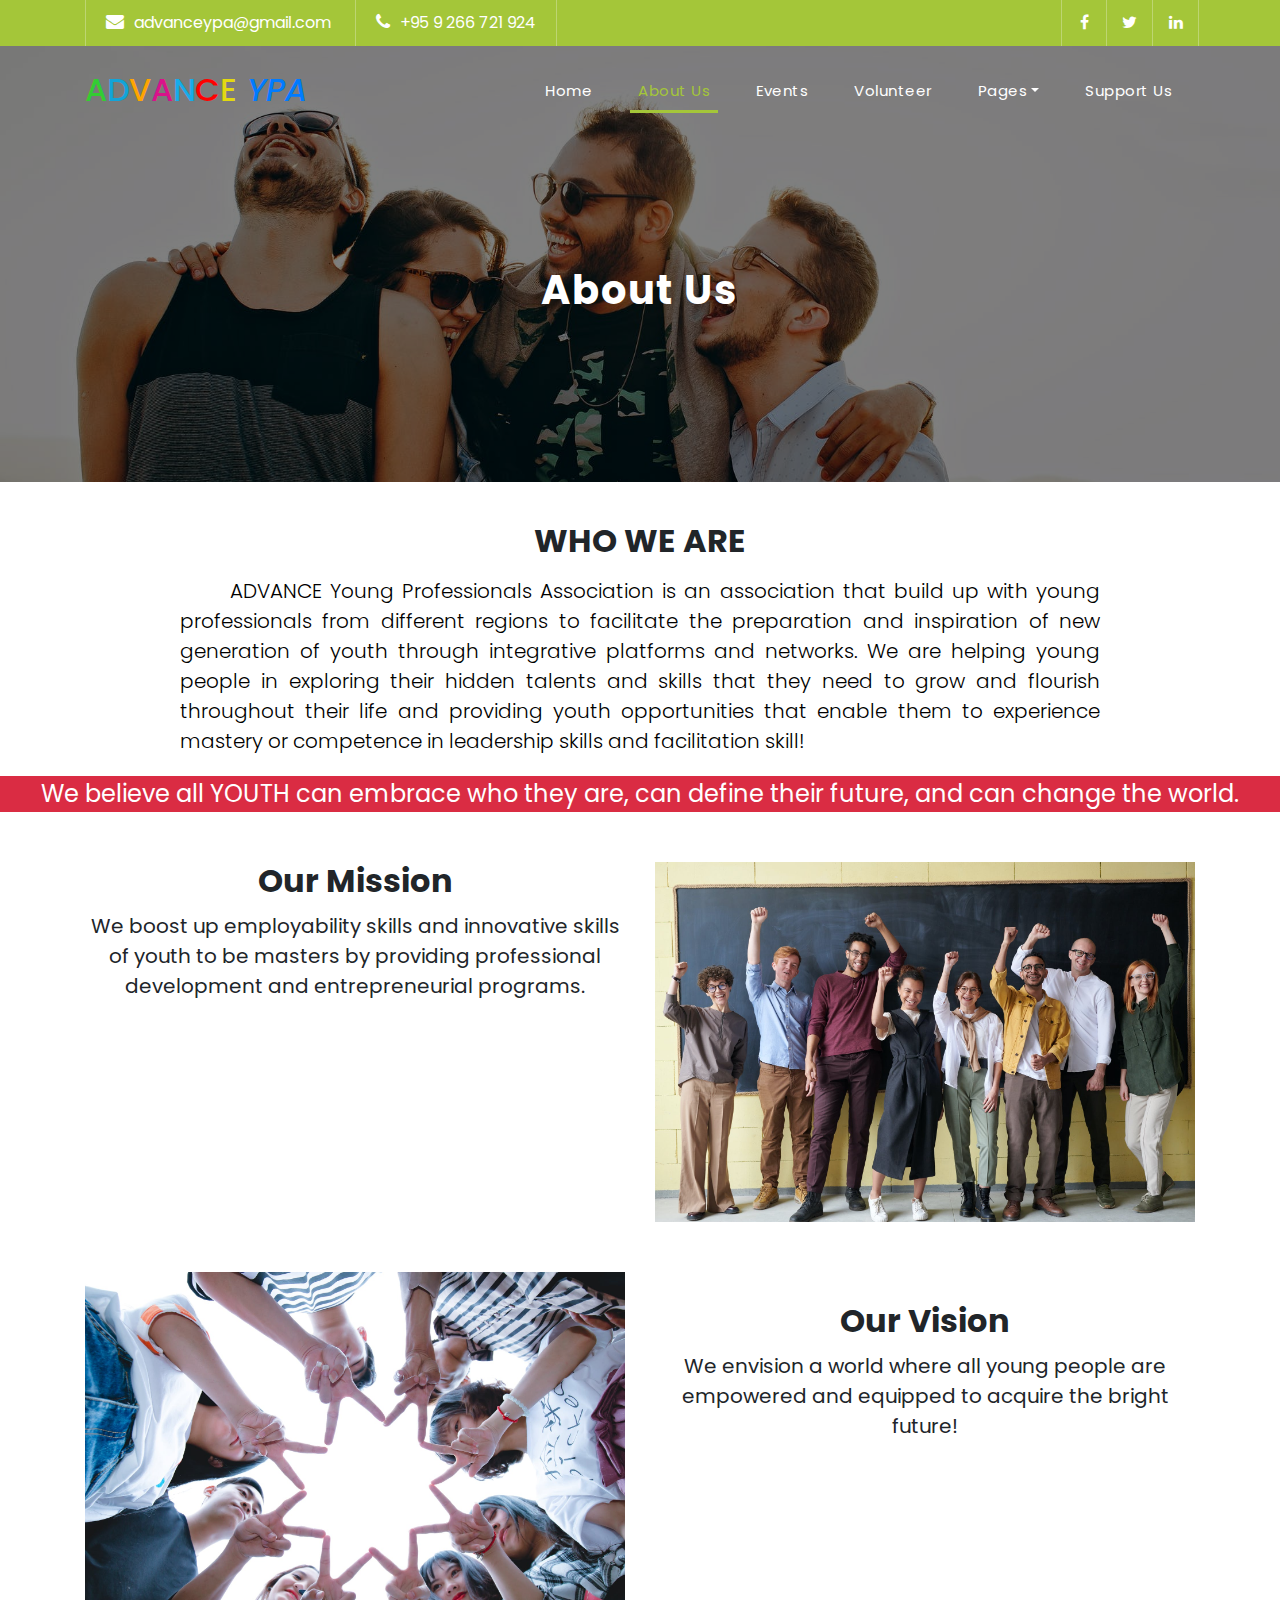
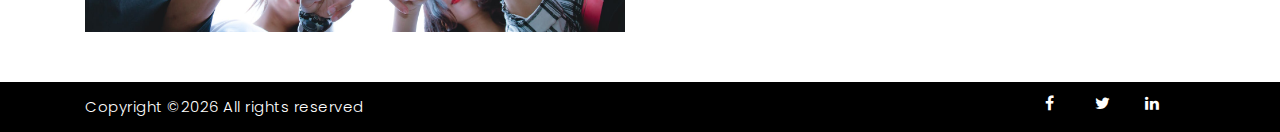
==== about.html @ 896f1a8e "first commit" ====
<!DOCTYPE html>
<html lang="en">
<link rel="icon" href="assets/images/logo.png">
<head>

  <meta charset="utf-8">
  <meta name="viewport" content="width=device-width, initial-scale=1, shrink-to-fit=no">
  <meta name="description" content="">
  <meta name="author" content="">
  <link href="https://fonts.googleapis.com/css?family=Poppins:100,200,300,400,500,600,700,800,900&display=swap" rel="stylesheet">

  <title>Advance YPA</title>

  <!-- Bootstrap core CSS -->
  <link href="vendor/bootstrap/css/bootstrap.min.css" rel="stylesheet">

  <!-- Additional CSS Files -->
  <link rel="stylesheet" href="assets/css/fontawesome.css">
  <link rel="stylesheet" href="assets/css/style.css">
  <link rel="stylesheet" href="assets/css/owl.css">
  <link rel="stylesheet" href="assets/css/volunteer.css">

</head>
<body> 
  <!-- ***** Preloader Start ***** -->
  <div id="preloader">
    <div class="jumper">
      <div></div>
      <div></div>
      <div></div>
    </div>
  </div>  
  <!-- ***** Preloader End ***** -->

  <!-- Header -->
  <div class="sub-header">
    <div class="container">
      <div class="row">
        <div class="col-md-8 col-xs-12">
          <ul class="left-info">
            <li><i class="fa fa-envelope"></i>advanceypa@gmail.com</li>
            <li><i class="fa fa-phone"></i>+95 9 266 721 924</li>
          </ul>
        </div>
        <div class="col-md-4">
          <ul class="right-icons">
            <li><a href="#"><i class="fa fa-facebook"></i></a></li>
            <li><a href="#"><i class="fa fa-twitter"></i></a></li>
            <li><a href="#"><i class="fa fa-linkedin"></i></a></li>
          </ul>
        </div>
      </div>
    </div>
  </div>

  <header class="">
    <nav class="navbar navbar-expand-lg">
      <div class="container">
        <a class="navbar-brand" href="index.html"><h2><span style="color:limegreen;">A</span><span style="color: #12a4d9;">D</span><span style="color: orange;">V</span><span style="color: #d9138a;">A</span><span style="color: #16acea;">N</span><span style="color: red">C</span><span style="color: #e2d810;">E</span><em> YPA</em></h2></a>
        <button class="navbar-toggler" type="button" data-toggle="collapse" data-target="#navbarResponsive" aria-controls="navbarResponsive" aria-expanded="false" aria-label="Toggle navigation">
          <span class="navbar-toggler-icon"></span>
        </button>
        <div class="collapse navbar-collapse" id="navbarResponsive">
          <ul class="navbar-nav ml-auto">

            <li class="nav-item">
              <a class="nav-link" href="index.html">Home</a>
            </li>        

            <li class="nav-item active">
              <a class="nav-link" href="about.html">About Us</a>
            </li>

            <li class="nav-item">
              <a class="nav-link" href="event.html">Events</a>
            </li>

            <li class="nav-item">
              <a class="nav-link" href="volunteer.html">Volunteer</a>
            </li>

            <li class="nav-item dropdown">
              <a class="nav-link dropdown-toggle" href="#" id="dropdownMenuLink" >Pages</a>
              <div class="dropdown-menu" aria-labelledby="dropdownMenuLink" style="background-color: white;">
                <a class="dropdown-item" href="blog.html">Article Blog</a>
                <a class="dropdown-item" href="liveyouthtalk.html">Live:Youth Talk</a>
                <a class="dropdown-item" href="gallery.html">Gallery</a>
              </div>
            </li>    

            <li class="nav-item">
              <a class="nav-link" href="support.html">Support Us</a>
            </li>
          </ul>
        </div>
      </div>
    </nav>
  </header>


  <!-- Page Content -->
  <div class="page-heading header-text">
    <div class="container">
      <div class="row">
        <div class="col-md-12">
          <h1>About Us</h1>
        </div>
      </div>
    </div>
  </div> <br>
  <!---- End Page Content ------>

  <!------ Your Content Start Here ------->
  <div class="container">
      <div class="row">
            <div class="w-100 p-3 d-flex justify-content-center">
                <h2 style= "font-weight: bold;">WHO WE ARE</h2>
            </div>
              
            <div class="col-10 offset-1">
              <p class="lead" style="text-align: justify;color: black; text-indent: 50px;">ADVANCE Young Professionals Association is an association that build up with young professionals from different regions to facilitate the preparation and inspiration of new generation of youth through integrative platforms and networks. We are helping young people in exploring their hidden talents and skills that they need to grow and flourish throughout their life and providing youth opportunities that enable them to experience mastery or competence in leadership skills and facilitation skill!</p>
                
            </div>
      </div>
</div>



<div style="overflow: hidden; background-color:#da2c43; height: 100%;width: 100%;margin-top: 20px;">
  
  <div  class="col-lg-20 classol-md-20 col-sm-20" style="text-align:center;font-size:1.5rem;color:white;">
    We believe all YOUTH can embrace who they are, can define their future, and can change the world.
  </div>
  
</div>

<div class="container d-flex justify-content-center" style="margin-top: 50px; margin-bottom: 50px;">
  <div class="row col-offset">
    <div class="col-lg">
      <h2 style="font-weight: bold; text-align: center;margin-bottom: 10px;">Our Mission</h2>
      <div  class="col-lg-20 classol-md-20 col-sm-20" style="font-size: 20px; text-align: center;margin-bottom: 10px;">
        We boost up employability skills and innovative skills of youth to be masters by providing professional development and entrepreneurial programs.
      </div>

    </div>
    <div class="col-lg">
      <img class= "img-fluid" style="display:block;" width="100%" height="40%" src = "assets/images/d.jpeg">

    </div>
  </div>
 
</div>

<div class="container d-flex justify-content-center" style="margin-top: 50px; margin-bottom: 50px;">

  <div class="row">
    <div class="col-lg">
      <img class= "img-fluid" style="display:block;" width="100%" height="40%" src = "assets/images/b.jpeg">

    </div>
    <div class="col-lg">
      <h2 style= "font-weight: bold; text-align: center;margin-bottom: 10px; margin-top: 30px;">Our Vision</h2>
      <div  class="col-lg-20 classol-md-20 col-sm-20" style="font-size: 20px; text-align: center; margin-bottom: 10px;">
        We envision a world where all young people are empowered and equipped to acquire the bright future!
      </div>

    </div>
    
  </div>

</div>






  <!------ End of Your Content ------->

  <!-- Footer -->

  <div class="sub-footer">
    <div class="container">
      <div class="row">
          <p class='col-lg-8 col-sm-8 m-0'>
            Copyright &copy;<script>document.write(new Date().getFullYear());</script> All rights reserved
          </p>
          <div class="col-lg-4 col-sm-4">
            <a href="#"><i class="fa fa-linkedin"></i></a>
            <a href="#"><i class="fa fa-twitter"></i></a>
            <a href="#"><i class="fa fa-facebook"></i></a>
            
          </div>
      </div>
    </div>
  </div>

  <!-- Bootstrap core JavaScript -->
  <script src="vendor/jquery/jquery.min.js"></script>
  <script src="vendor/bootstrap/js/bootstrap.bundle.min.js"></script>

  <!-- Additional Scripts -->
  <script src="assets/js/custom.js"></script>
  <script src="assets/js/owl.js"></script>
  <script src="assets/js/slick.js"></script>
  <script src="assets/js/accordions.js"></script>

  <script language = "text/Javascript"> 
      cleared[0] = cleared[1] = cleared[2] = 0; //set a cleared flag for each field
      function clearField(t){                   //declaring the array outside of the
      if(! cleared[t.id]){                      // function makes it static and global
          cleared[t.id] = 1;  // you could use true and false, but that's more typing
          t.value='';         // with more chance of typos
          t.style.color='#fff';
        }
      }
    </script>

  </body>
  </html>
---- assets/css/style.css ----
body {
  font-family: 'Poppins', sans-serif;
  overflow-x: hidden;
  text-rendering: optimizeLegibility;
  -webkit-font-smoothing: antialiased;
  -moz-osx-font-smoothing: grayscale;
}
p {
	margin-bottom: 0px;
	font-size: 15px;
	color: #666666;
	line-height: 30px;
}
a {
	text-decoration: none!important;
}
ul {
	padding: 0;
	margin: 0;
	list-style: none;
}

h1,h2,h3,h4,h5,h6 {
	margin: 0px;
}

a.filled-button {
	background-color: #a4c639;
	color: white;
	font-size: 13px;
	text-transform: uppercase;
	padding: 12px 30px;
	font-weight: 700;
	border-radius: 30px;
	display: inline-block;
	transition: all 0.3s;
}

a.filled-button:hover {
	background-color: #fff;
	color: #a4c639;
}

a.border-button {
	background-color: transparent;
	color: #fff;
	border: 2px solid #fff;
	font-size: 13px;
	text-transform: uppercase;
	font-weight: 700;
	padding: 10px 28px;
	border-radius: 30px;
	display: inline-block;
	transition: all 0.3s;
}

a.border-button:hover {
	background-color: #fff;
	color: #a4c639;
}

.section-heading {
	text-align: center;
	margin-bottom: 80px;
}

.section-heading h2 {
	font-size: 36px;
	font-weight: 600;
	color: #1e1e1e;
}

.section-heading em {
	font-style: normal;
	color: #a4c639;
}

.section-heading span {
	display: block;
	margin-top: 15px;
	text-transform: uppercase;
	font-size: 15px;
	color: #666;
	letter-spacing: 1px;
}

#preloader {
  overflow: hidden;
  background: #a4c639;
  left: 0;
  right: 0;
  top: 0;
  bottom: 0;
  position: fixed;
  z-index: 9999999;
  color: #fff;
}

#preloader .jumper {
  left: 0;
  top: 0;
  right: 0;
  bottom: 0;
  display: block;
  position: absolute;
  margin: auto;
  width: 50px;
  height: 50px;
}

#preloader .jumper > div {
  background-color: #fff;
  width: 10px;
  height: 10px;
  border-radius: 100%;
  -webkit-animation-fill-mode: both;
  animation-fill-mode: both;
  position: absolute;
  opacity: 0;
  width: 50px;
  height: 50px;
  -webkit-animation: jumper 1s 0s linear infinite;
  animation: jumper 1s 0s linear infinite;
}

#preloader .jumper > div:nth-child(2) {
  -webkit-animation-delay: 0.33333s;
  animation-delay: 0.33333s;
}

#preloader .jumper > div:nth-child(3) {
  -webkit-animation-delay: 0.66666s;
  animation-delay: 0.66666s;
}

@-webkit-keyframes jumper {
  0% {
    opacity: 0;
    -webkit-transform: scale(0);
    transform: scale(0);
  }
  5% {
    opacity: 1;
  }
  100% {
    -webkit-transform: scale(1);
    transform: scale(1);
    opacity: 0;
  }
}

@keyframes jumper {
  0% {
    opacity: 0;
    -webkit-transform: scale(0);
    transform: scale(0);
  }
  5% {
    opacity: 1;
  }
  100% {
    opacity: 0;
  }
}

/* Sub Header Style */

.sub-header {
	background-color: #a4c639;
	height: 46px;
	line-height: 46px;
	color: white;
}

.sub-header ul li {
	display: inline-block;
}

.sub-header ul.left-info li {
	border-left: 1px solid rgba(250,250,250,0.3);
	padding: 0px 20px;
}

.sub-header ul.left-info li:last-child {
	border-right: 1px solid rgba(250,250,250,0.3);
}

.sub-header ul.left-info li i {
	margin-right: 10px;
	font-size: 18px;
}



.sub-header ul.right-icons {
	float: right;
}

.sub-header ul.right-icons li {
	margin-right: -4px;
	width: 46px;
	display: inline-block;
	text-align: center;
	border-right: 1px solid rgba(250,250,250,0.3);
}

.sub-header ul.right-icons li:first-child {
	border-left: 1px solid rgba(250,250,250,0.3);
}

.sub-header ul.right-icons li a {
	color: white;
	transition: all 0.3s;
}

.sub-header ul.right-icons li a:hover {
	opacity: 0.75;
	color: black;
}



/* Header Style */
header {
	position: absolute;
	z-index: 99999;
	width: 100%;
	background-color: transparent!important;
	height: 80px;
	-webkit-transition: all 0.3s ease-in-out 0s;
    -moz-transition: all 0.3s ease-in-out 0s;
    -o-transition: all 0.3s ease-in-out 0s;
    transition: all 0.3s ease-in-out 0s;
}
header .navbar {
	padding: 20px 0px;
}
.background-header .navbar {
	padding: 10px 0px;
}
.background-header {
	top: 0;
	position: fixed;
	background-color: #fff!important;
	box-shadow: 0px 1px 10px rgba(0,0,0,0.1);
}
.background-header .navbar-brand h2 {
	color: #a4c639!important;
}
.background-header .navbar-nav a.nav-link{
	color: #1e1e1e!important;
}

.background-header .navbar-nav a.dropdown-item:hover {
	color: #fff!important;
}

.background-header .navbar-nav .nav-link:hover,
.background-header .navbar-nav .active>.nav-link,
.background-header .navbar-nav .nav-link.active,
.background-header .navbar-nav .nav-link.show,
.background-header .navbar-nav .show>.nav-link {
	color: #a4c639!important;
}

.navbar .navbar-brand img {
	-webkit-transition: all .3s ease 0s;
    -moz-transition: all .3s ease 0s;
    -o-transition: all .3s ease 0s;
    transition: all .3s ease 0s;
}

#navbarResponsive {
	z-index: 999;
}
.navbar-collapse {
	text-align: center;
}
.navbar .navbar-nav .nav-item {
	margin: 0px 15px;
}
.navbar .navbar-nav a.nav-link {
	text-transform: capitalize;
	font-size: 15px;
	font-weight: 400;
	letter-spacing: 0.5px;
	color: #fff;
	transition: all 0.5s;
	margin-top: 5px;
}
.navbar .navbar-nav .nav-link:hover,
.navbar .navbar-nav .active>.nav-link,
.navbar .navbar-nav .nav-link.active,
.navbar .navbar-nav .nav-link.show,
.navbar .navbar-nav .show>.nav-link {
	color: #a4c639;
	border-bottom: 3px solid #a4c639;
}
.navbar .navbar-toggler-icon {
	background-image: none;
}
.navbar .navbar-toggler {
	height: 36px;
	outline: none;
	border-radius: 0px;
	position: absolute;
	right: 30px;
	top: 20px;
}
.navbar .navbar-toggler-icon:after {
	content: '\f0c9';
	color: #a4c639;
	font-size: 18px;
	line-height: 26px;
	font-family: 'FontAwesome';
}

/* Dropdown Menu */
.navbar-nav .dropdown:hover > .dropdown-menu {
	display: block; /* this makes the dropdown menu stay open while hovering it */
	min-width: auto;
	animation: fadeDropdown 0.2s; /* required for the fade animation */
}

@keyframes fadeDropdown {
	0% {
		opacity: 0;
	}

	100% {
		opacity: 1;
	}
}

.navbar-nav .dropdown-toggle:focus { /* removes dropdown outline on focus */
	outline: 0;
}

.navbar-nav .dropdown-menu {
	margin-top: 0;
	border: none;
	border-radius: 0.25rem;
	background-color: transparent;
}

.navbar-nav .dropdown-item {
	color: #000; 
	text-decoration: none;
}

.navbar-nav .dropdown-item:hover {
	background-color: #a4c639;
	color: #fff;
}
/* end of dropdown menu */


/* Banner Style */

.img-fill{
  width: 100%;
  display: block;
  overflow: hidden;
  position: relative;
  text-align: center
}
.img-fill:before {
	content: '';
	z-index: 1;
	position: absolute;
	top: 0;
	left: 0;
	bottom:0;
	right: 0;
	background-color: rgba(0,0,0,.6)
}
.Modern-Slider .text-content{
	z-index: 2;
}

.img-fill img {
  min-height: 100%;
  min-width: 100%;
  position: relative;
  display: inline-block;
  max-width: none;
}

*,
*:before,
*:after {
  -webkit-box-sizing: border-box;
  box-sizing: border-box;
  -webkit-font-smoothing: antialiased;
  -moz-osx-font-smoothing: grayscale;
}

.Grid1k {
  padding: 0 15px;
  max-width: 1200px;
  margin: auto;
}

.blocks-box,
.slick-slider {
  margin: 0;
  padding: 0!important;
}

.slick-slide {
  float: left;
  padding: 0;
}

.Modern-Slider .item .img-fill {
	background-size: cover;
	background-position: center center;
	background-repeat: no-repeat;
	height:95vh;
}

.Modern-Slider .item-1 .img-fill {
	background-image: url(../images/e.jpeg);
}

.Modern-Slider .item-2 .img-fill {
	background-image: url(../images/a.jpeg);
}

.Modern-Slider .item-3 .img-fill {
	background-image: url(../images/f.jpeg);
}

.Modern-Slider .NextArrow{
  position:absolute;
  top:50%;
  right:30px;
  border:0 none;
  background-color: transparent;
  text-align:center;
  font-size: 36px;
  font-family: 'FontAwesome';
  color:#FFF;
  z-index:5;
  outline: none;
  cursor: pointer;
}

.Modern-Slider .NextArrow:before{
  content:'\f105';
}

.Modern-Slider .PrevArrow {
  position:absolute;
  top:50%;
  left:30px;
  border:0 none;
  background-color: transparent;
  text-align:center;
  font-size: 36px;
  font-family: 'FontAwesome';
  color:#FFF;
  z-index:5;
  outline: none;
  cursor: pointer;
}

.Modern-Slider .PrevArrow:before{
  content:'\f104';
}

ul.slick-dots {
  display: none!important;
}

.Modern-Slider .text-content {
	text-align: left;
  	width: 75%;
  	position: absolute;
  	top: 50%;
  	left: 50%;
  	transform: translate(-50%, -50%);
}

.Modern-Slider .item h6 {
  margin-bottom: 15px;
  font-size: 22px;
  text-transform: uppercase;
  font-weight: 700;
  letter-spacing: 1px;
  color:#a4c639;
  animation:fadeOutRight 1s both;
}

.Modern-Slider .item h4 {
  margin-bottom: 30px;
  text-transform: uppercase;
  font-size: 44px;
  font-weight: 700;
  letter-spacing: 2.5px;
  color:#FFF;
  overflow:hidden;
  animation:fadeOutLeft 1s both;
}

.Modern-Slider .item p {
	max-width: 650px;
	color: #fff;
	font-size: 18px;
	font-weight: 400;
	line-height: 30px;
	margin-bottom: 40px;
}

.Modern-Slider .item a {
  margin: 0 5px;
}

.Modern-Slider .item.slick-active h6{
  animation:fadeInDown 1s both 1s;
}

.Modern-Slider .item.slick-active h4{
  animation:fadeInLeft 1s both 1.5s;
}

.Modern-Slider .item.slick-active{
  animation:Slick-FastSwipeIn 1s both;
}

.Modern-Slider .buttons {
  position: relative;
}

.Modern-Slider {background:#000;}


/* ==== Slick Slider Css Ruls === */
.slick-slider{position:relative;display:block;-webkit-user-select:none;-moz-user-select:none;-ms-user-select:none;user-select:none;-webkit-touch-callout:none;-khtml-user-select:none;-ms-touch-action:pan-y;touch-action:pan-y;-webkit-tap-highlight-color:transparent}
.slick-list{position:relative;display:block;overflow:hidden;margin:0;padding:0}
.slick-list:focus{outline:none}.slick-list.dragging{cursor:hand}
.slick-slider .slick-track,.slick-slider .slick-list{-webkit-transform:translate3d(0,0,0);-ms-transform:translate3d(0,0,0);transform:translate3d(0,0,0)}
.slick-track{position:relative;top:0;left:0;display:block}
.slick-track:before,.slick-track:after{display:table;content:''}.slick-track:after{clear:both}
.slick-loading .slick-track{visibility:hidden}
.slick-slide{display:none;float:left /* If RTL Make This Right */ ;height:100%;min-height:1px}
.slick-slide.dragging img{pointer-events:none}
.slick-initialized .slick-slide{display:block}
.slick-loading .slick-slide{visibility:hidden}
.slick-vertical .slick-slide{display:block;height:auto;border:1px solid transparent}




/* Footer Style */

footer {
	background-color: #04091e;
	padding: 30px 0px;
	color: #fff;
}

footer h4 {
	color: #fff;
	font-size: 20px;
	font-weight: 600;
	letter-spacing: 0.25px;
	margin-bottom: 35px;
}
footer p {
	color: #fff;
}

footer ul.social-icons {
	margin-top: 25px;
}

footer ul.social-icons li {
	display: inline-block;
	margin-right: 5px;
}

footer ul.social-icons li:last-child {
	margin-right: 0px;
}

footer ul.social-icons li a {
	width: 34px;
	height: 34px;
	display: inline-block;
	line-height: 34px;
	text-align: center;
	background-color: #fff;
	color: #232323;
	border-radius: 50%;
	transition: all 0.3s;
}

footer ul.social-icons li a:hover {
	background-color: #a4c639;
}

footer ul.menu-list li {
	margin-bottom: 13px;
}

footer ul.menu-list li:last-child {
	margin-bottom: 0px;
}

footer ul.menu-list li i{
	color: #fff;
}

footer ul.menu-list li a {
	font-size: 14px;
	color: #fff;
	transition: all 0.3s;
}

footer ul.menu-list li a:hover {
	color: #a4c639;
}

footer .contact-form input {
	border-radius: 20px;
	height: 40px;
	line-height: 40px;
	display: inline-block;
	padding: 0px 15px;
	color: #aaa!important;
	background-color: transparent;
	font-size: 13px;
	text-transform: none;
	box-shadow: none;
	border: 1px solid white;
	margin-bottom: 15px;
}

footer .contact-form input:focus {
	outline: none;
	box-shadow: none;
	border: 1px solid white;
	background-color: transparent;
}

footer .contact-form textarea {
	border-radius: 20px;
	height: 120px;
	max-height: 80px;
	min-height: 50px;
	display: inline-block;
	padding: 15px;
	color: #aaa!important;
	background-color: transparent;
	font-size: 13px;
	text-transform: none;
	box-shadow: none;
	border: 1px solid white;
	margin-bottom: 15px;
}

footer .contact-form textarea:focus {
	outline: none;
	box-shadow: none;
	border: 1px solid white;
	background-color: transparent;
}

footer .contact-form ::-webkit-input-placeholder { /* Edge */
  color: #aaa;
}
footer .contact-form :-ms-input-placeholder { /* Internet Explorer 10-11 */
  color: #aaa;
}
footer .contact-form ::placeholder {
  color: #aaa;
}

footer .contact-form button.filled-button {
	background-color: #a4c639;
	border: none;
	color: white;
	font-weight: 700;
	font-size: 13px;
	text-transform: uppercase;
	padding: 12px 30px;
	border-radius: 30px;
	display: inline-block;
	transition: all 0.3s;
	outline: none;
	box-shadow: none;
	cursor: pointer;
}

footer .contact-form button.filled-button:hover {
	background-color: #fff;
	color: #a4c639;
}

/* Sub-footer Style */

.sub-footer {
	background-color: black;
	padding: 10px 0px;
}

.sub-footer p {
	color: #fff;
	font-weight: 300;
	letter-spacing: 0.5px;
}

.sub-footer a {
	float: right;
	width: 50px;
	color: #fff;
}

.sub-footer a:hover {
	color: #a4c639;
}

/* Sub footer end */

.page-heading {
	text-align: center;
	background-image: url(../images/g.jpeg);
	background-position: center center;
	background-repeat: no-repeat;
	background-size: cover;
	padding: 220px 0px 150px 0px;
	color: #fff;
	position: relative;
}
.page-heading .container {
	position: relative;
	z-index: 2;
}

.page-heading:before {
	content: '';
	position: absolute;
	top: 0;
	left: 0;
	right: 0;
	bottom: 0;
	background-color: rgba(0,0,0,0.5);
	z-index: 1;
}

.page-heading h1 {
	text-transform: capitalize;
	font-weight: 700;
	letter-spacing: 2px;
	margin-bottom: 18px;
}

.page-heading span {
	font-size: 15px;
	text-transform: uppercase;
	letter-spacing: 1px;
	color: #fff;
	display: block;
}


/* Responsive Style */
@media (max-width: 768px) {
	.sub-header {
		display: none;
	}
	.Modern-Slider .item h6 {
	  margin-top: 70px;
	  font-size: 18px;
	}
	.Modern-Slider .item h4 {
	  margin-bottom: 25px;
	  font-size: 28px;
	  line-height: 36px;
	  letter-spacing: 1px;
	}
	.Modern-Slider .item p {
		max-width: 570px;
		line-height: 25px;
		margin-bottom: 30px;
	}
	.Modern-Slider .NextArrow{
	  right:5px;
	}
	.Modern-Slider .PrevArrow {
	  left:5px;
	}
	.request-form {
		text-align: center;
	}
	.request-form a.border-button {
		float: none;
		margin-top: 30px;
	}
	.services .service-item {
		margin-bottom: 30px;
	}
	.fun-facts .left-content {
		margin-right: 0px;
		margin-bottom: 30px;
	}
	.more-info .right-content  {
		padding: 30px;
	}
	footer {
		padding: 80px 0px 20px 0px;
	}
	footer .footer-item {
		border-bottom: 1px solid #343434;
		margin-bottom: 30px;
		padding-bottom: 30px;
	}
	footer .last-item {
		border-bottom: none;
	}
	.about-info .right-content {
		margin-right: 0px;
		margin-bottom: 30px;
	}
	.team .team-item {
		margin-bottom: 30px;
	}
	.tabs-content {
		margin-left: 0px;
		margin-top: 30px;
	}
	.contact-item {
		margin-bottom: 30px;
	}
}

@media (max-width: 992px) {
	.navbar .navbar-brand {
		position: absolute;
		left: 30px;
		top: 10px;
	}
	.navbar .navbar-brand {
		width: auto;
	}
	.navbar:after {
		display: none;
	}
	#navbarResponsive {
	    z-index: 99999;
	    position: absolute;
	    top: 80px;
	    left: 0;
	    width: 100%;
	    text-align: center;
	    background-color: #fff;
	    box-shadow: 0px 10px 10px rgba(0,0,0,0.1);
	}
	.navbar .navbar-nav .nav-item {
		border-bottom: 1px solid #eee;
	}
	.navbar .navbar-nav .nav-item:last-child {
		border-bottom: none;
	}
	.navbar .navbar-nav a.nav-link {
		padding: 15px 0px;
		color: #1e1e1e!important;
	}
	.navbar-nav .dropdown-item {
		color: #1e1e1e! important; 
		text-decoration: none;
		text-align: center;
		font-size: 15px;
		font-weight: 0;
	}

	.navbar-nav .dropdown-item:hover {
		background-color: #a4c639;
		color: #fff!important;
	}
	.navbar .navbar-nav .nav-link:hover,
	.navbar .navbar-nav .active>.nav-link,
	.navbar .navbar-nav .nav-link.active,
	.navbar .navbar-nav .nav-link.show,
	.navbar .navbar-nav .show>.nav-link {
		color: #a4c639!important;
		border-bottom: none!important;
	}
}

h5 a { color: #a4c639; } 
h5 a:hover { color: inherit; } 

/*=========== event_date_area start ==========*/
.event_date_area {
  background: #028a0f;
  padding: 100px 0px;	
}

.flex {
  -webkit-box-flex: 1;
  -ms-flex: 1;
  flex: 1;
  -webkit-box-pack: center;
  -ms-flex-pack: center;
  justify-content: center;
  -ms-flex-item-align: center;
  align-self: center;
}

.event_location {
  color: #fff;
}

.event_location h3 {
  padding-bottom: 5px;
}

.event_location p {
  margin-bottom: 0px;
  color: #fff;
}

.event_location p span {
  padding-right: 12px;
}

.event_time {
  color: #fff;
  text-align: center;
}

.event_time h4 {
  font-size: 18px;
  font-weight: 600;
  padding-bottom: 20px;
}

.event_time .timer {
  background: rgba(255, 255, 255, 0.3);
  overflow: hidden;
  padding: 27px 0px;
}

.event_time .timer .timer__section {
  float: left;
  overflow: hidden;
  color: #fff;
  width: calc(100% / 4);
}

.event_time .timer .timer__section .timer__number {
  font: 600 36px/45px "Poppins", sans-serif;
}

.event_time .timer .timer__section .timer__label {
  font-size: 14px;
  line-height: 22px;
  text-transform: capitalize;
  font-weight: 400;
}

h3 {
  font-size: 24px;
  line-height: 36px;
  font-weight: 600;
}

.about_area img {
  max-width: 100%;
}

.about_content {
  padding-right: 70px;
}

.about_content p {
  padding: 15px 0px 25px;
}

.features_item {
  padding: 73px 45px 80px 60px;
  color: #fff;
  background: #00c8e6;
}

.features_item + .features_item {
  border-left: 1px solid #fff;
}

.features_item:nth-child(even) {
  background: #04091e;
}

.features_item h3 {
  margin-bottom: 20px;
}

.features_item p {
  padding-bottom: 25px;
}

/*==========footer_area end ==========*/

/*Count Area Starts*/
.count {
	margin-top: 100px;
	margin-bottom: 50px;
	text-align: center;
	color: white;
	height: 230px;
	background-color: #04091e;
}

.count .count_body{
	padding-top: 70px;
}

.count .count_body h2{
	color: #a4c639;
	font-size: 45px;
	font-family: "Times New Roman";

}

.count .count_body h2:hover{
	color: #fff;
}

.count .count_body p{
	color: #fff;
	font-size: 18px;
}

.count .count_body p:hover{
	color: #a4c639;
}

/*Count Area Ends*/

/*home Area Starts*/
.article_blog {
	margin-top: 40px;
	margin-bottom: 40px;
}

.article_blog .main_title {
	padding-top: 30px;
	padding-bottom: 50px;
}

.article_blog p {
	text-align: justify;
	font-size: 15px;
	padding-top: 10px;
}
/*Home Area Ends*/

/*========== event_area start ==========*/

.event_blog_area {
	padding-top: 20px;	
}
.event_title {
  font-size: 20px;
  line-height: 30px;
  color: #222222;
  padding-top: 20px;
  padding-bottom: 10px;
  -webkit-transition: all 0.3s linear;
  -o-transition: all 0.3s linear;
  transition: all 0.3s linear; 
}
.event_title:hover {
  color: #60bc0f;
}

.event_post figure {
overflow: hidden;
margin: 0;
position: relative; 
}

.event_post figure img {
transition: all 300ms linear 0s; }

.event_post:hover img {
transform: scale(1.2);
-webkit-transform: scale(1.2);
-moz-transform: scale(1.2);
-o-transform: scale(1.2);
-ms-transform: scale(1.2); 
}

.event_post:hover .img-overlay {
background: initial; 
}

.event_post .event_category {
  padding-bottom: 20px;
}

.event_category li {
  padding-bottom: 8px;
  font-size: 15px;
}

.event_category li i {
  font-weight: 600;
  color: red;
}

.event_post .btn_hover{
display: inline-block;
width: 40%;
line-height: 38px;
border: 0px;
border-radius: 1.5rem;
background: #a4c639;
color: white;
font-weight: 500;	
text-align: center;
cursor: pointer;
transition: all 0.2s;
text-decoration: none; 
}

.event_post .btn_hover:hover{
	background-color: #ff4d4d;
}


/*========== event_two css ==========*/
.event_two {
  margin-bottom: -50px;
}

.event_two .event_post {
  margin-bottom: 50px;
}

/*============ event_details_area css ==========*/

.event_details_area {
  padding-top: 50px;
}

.event_details_area .event_category {
  padding-left:100px;
}

.event_details {
  padding-top: 16px;
}

.event_details p {
  margin-top: 20px;
  margin-bottom: 5px;
  font-size: 15px;
  color: #222222;
}

/*---------------------------------------------------- */

/*------------Live youth talk Area starts------------------*/
.main-iframe{
	text-align: center;
	margin: 10px 0;
	
}
.main-iframe iframe{
	border-radius: 15px;
	
}
/*-------------Live youth talk Area Ends-----------------*/

/*Support Us Area Starts*/

/*.content {
	background-color: #f2f2f2;
	height: 700px;
}*/
.c1{
	width: 800px;
	height: 550px;
	float: left;
	margin: 30px;
	font-size: 15px;
	font-family: Times New Roman ;

}
.c1 p{
	float: left;
	margin:10px;
}
.c1 image{
	float: left;
	margin: 10px;
}
.content .btn-volunteer{
	background-color: #a4c639;
	color: white;
	padding: 15px 25px;
	border-radius: 10px;
	display: inline-block;
	font-size: 20px;
}

.content .btn-volunteer:hover{
	color: white;
	background-color: #ff4d4d;
}

.c2{
	float: left;
	font-size: 20px;
	font-family: serif ;
	padding: 10px;

}
/*.donate-info{
	height: 170px;
	background-color: white;
}*/
/*.c3{
	float: left;
	margin:  60px;
	margin-top: 0px;
}
.c4{
	float: left;
	margin: 60px;
	margin-top: 0px;
}
.c5{
	float: left;
	margin: 60px;
	margin-top: 0px;
}*/
/*.content .img-fluid{
	width: 300px;
	height: 300px;
}*/

.content .col-md-12 {
	-webkit-box-flex: 0;
	-ms-flex: 0 0 100%;
	flex: 0 0 100%;
	max-width: 100%; 
}
.content .form-group 
{
		margin-bottom: 1rem; 
}
.donate{
			background-color: #a4c639;
			color: white;
			width: 300px;
			height: 450px;
			padding-top: 25px;
			
			
		}
		.content .btn{
			background-color:  #ff4d4d;
			color: white;
			height: 60px;
			width: 350px;
			font-size: 19px;
			text-align: center;
			border-radius: 10px;
		}
		.content .btn:hover{
			color: black;
			background-color: #ff4d4d;
			border-radius: 10px;
			border-color: #ff4d4d;

		}
/*Support Us Area Ends*/

/*-----------Home Area Starts------------*/

.services-title {
	padding-top: 20px;
	padding-bottom: 20px;
}
.services-title p{
	font-size: 18px;
	color: black;
}

.services-section {
  padding: 0;
  text-align: center;
  margin-bottom: 30px; }

.services {
  -moz-transition: all 0.3s ease;
  -o-transition: all 0.3s ease;
  -webkit-transition: all 0.3s ease;
  -ms-transition: all 0.3s ease;
  transition: all 0.3s ease;
  padding: 40px 25px; }
  @media (max-width: 991.98px) {
    .services {
      padding: 10px 0; } }
  .services .icon {
    line-height: 1;
    position: relative;
    text-align: center; }
  .services .media-body h3 {
    font-size: 22px;
    font-weight: 700; }
    .services .media-body p{
    	color: black;
    }
  @media (min-width: 992px) {
    .services.active {
      background: #a4c639;
      color: #000000; }
      .services.active .icon span {
        color: #fff; } }
  .services:hover, .services:focus {
    background: #a4c639;
    color: #000000; }
    .services:hover .icon span, .services:focus .icon span {
      color: #fff; }
/*-----------Home Area Ends---------------*/

/*--------------Blog Area Starts--------------------*/

#blog_area h3{
  font-size: 20px;
  line-height: 30px;
  text-transform: uppercase;
  color: #222222;
  -webkit-transition: all 0.3s linear;
  -o-transition: all 0.3s linear;
  transition: all 0.3s linear; 
}
#blog_area h3:hover {
  color: #60bc0f;
}

#blog_area p{
  text-align: justify;
}

#blog_area a{
	display: inline-block;
	border: 0px;
	border-radius: 1.5rem;
	background: #a4c639;
	color: white;
	font-weight: 300px;
	font-size: 15px;	
	text-align: center;
	cursor: pointer;
	transition: all 0.2s;
	text-decoration: none; 
}

#blog_area a:hover{
  background-color: #ff4d4d;
}
/*-------------Blog Area Ends-----------*/


/*-----------Blog Detail Area Starts-----------*/
#blog_detail h3{
  line-height: 30px;
  padding: 15px 0px;	
  text-transform: uppercase;
  color: #222222;
  -webkit-transition: all 0.3s linear;
  -o-transition: all 0.3s linear;
  transition: all 0.3s linear; 
}
#blog_detail h3:hover {
  color: #60bc0f;
}

#blog_detail p{
  text-align: justify;
  padding-top: 10px;
}

#blog_detail img{
	width: 100%;
	height: 500px;

/*----------Blog Detail Ares Ends--------------*/
---- assets/css/volunteer.css ----
.voice{
    margin-top: 5em;
    margin-bottom: 5em;
}

.v-card:hover {
    -webkit-box-shadow: -2px 9px 17px 5px rgba(0,0,0,0.76);
    -moz-box-shadow: -2px 9px 17px 5px rgba(0,0,0,0.76);
    box-shadow: -2px 9px 17px 5px rgba(0,0,0,0.76); }
  

    
.btn-digital-outline{
    
        background:#a4c639;
        color:white;
        border-width: 2px;
        border-radius: 10px;
}
.btn-digital-outline:hover{
    background: #ff4d4d;
    color:white;
    
}

.detail-btn{
    
    margin-right: 47px;
}

.btn-digital-outline-about{
    
    background:#a4c639;
    color:white;
    border-width: 2px;
    border-radius: 10px;
}
.btn-digital-outline-about:hover{
background: #ff4d4d;
color:white;

}

.btn-digital-outline-support{
    
    background:#ff4d4d;
    color:white;
    border-width: 2px;
    border-radius: 10px;
}
.btn-digital-outline-support:hover{
border-color: #ff4d4d;
background: #a4c639;
color:white;


}


.card-content{
    margin-top:10px;
    margin-bottom: 25px;
}

.voice img:hover{
    -webkit-box-shadow: -8px 10px 33px 14px rgba(0,0,0,0.75);
    -moz-box-shadow: -8px 10px 33px 14px rgba(0,0,0,0.75);
    box-shadow: -8px 10px 33px 14px rgba(0,0,0,0.75);
}

.volunteer .col{
    margin-top:20px;
    margin-bottom: 20px;
}

.voice img{
    margin-bottom: 20px;
}

.leader-img{
    height: 240px;
}

.volunteer{
    margin-top: 2em;
    margin-bottom: 2em;

}

.leader-img{
    width: 200px;
    height: 200px;


}
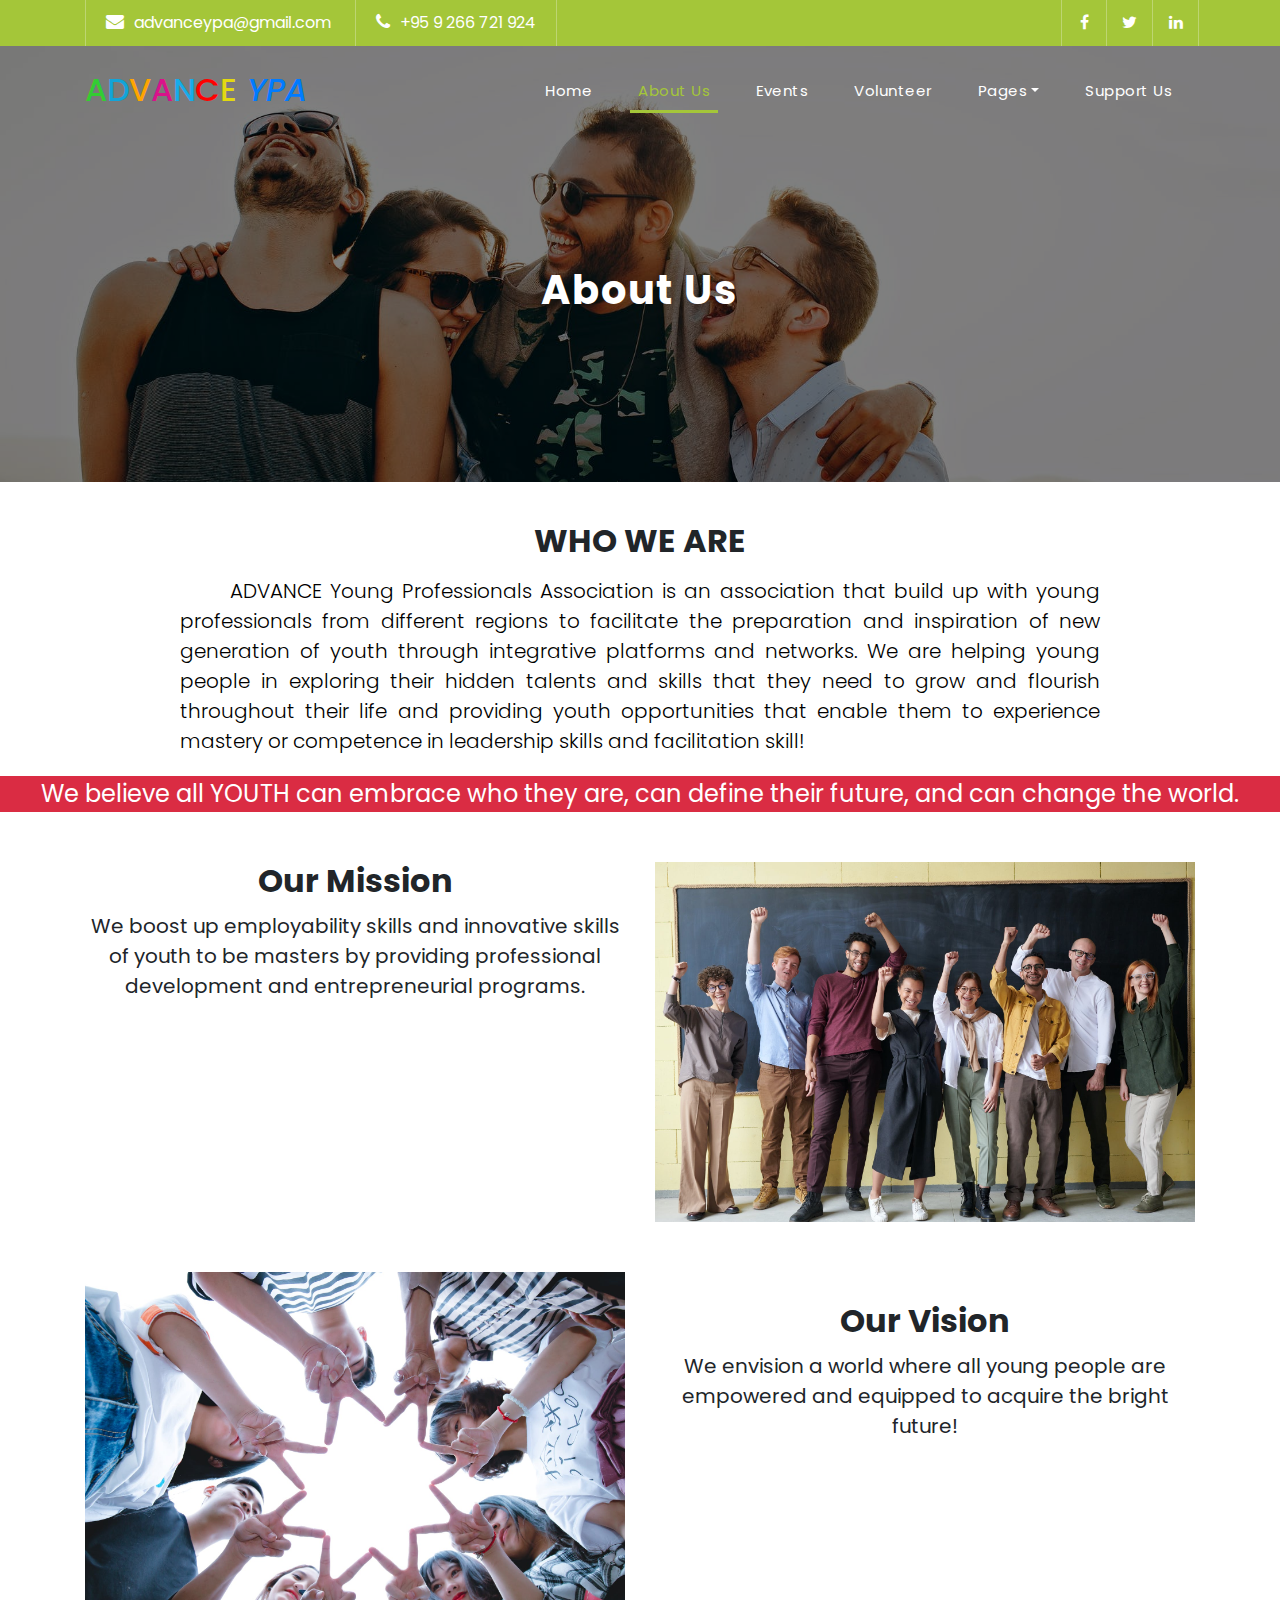
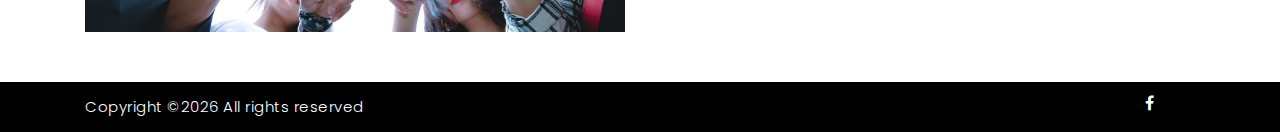
==== commit 122ec99c: "Almost Done" ====
--- a/about.html
+++ b/about.html
@@ -182,13 +182,12 @@
   <div class="sub-footer">
     <div class="container">
       <div class="row">
-          <p class='col-lg-8 col-sm-8 m-0'>
+          <p class='col-10'>
             Copyright &copy;<script>document.write(new Date().getFullYear());</script> All rights reserved
           </p>
-          <div class="col-lg-4 col-sm-4">
-            <a href="#"><i class="fa fa-linkedin"></i></a>
-            <a href="#"><i class="fa fa-twitter"></i></a>
-            <a href="#"><i class="fa fa-facebook"></i></a>
+          <div class="col-2">
+            
+            <a href="https://www.facebook.com/advanceyoungprofessionalsassociation/"><i class="fa fa-facebook"></i></a>
             
           </div>
       </div>
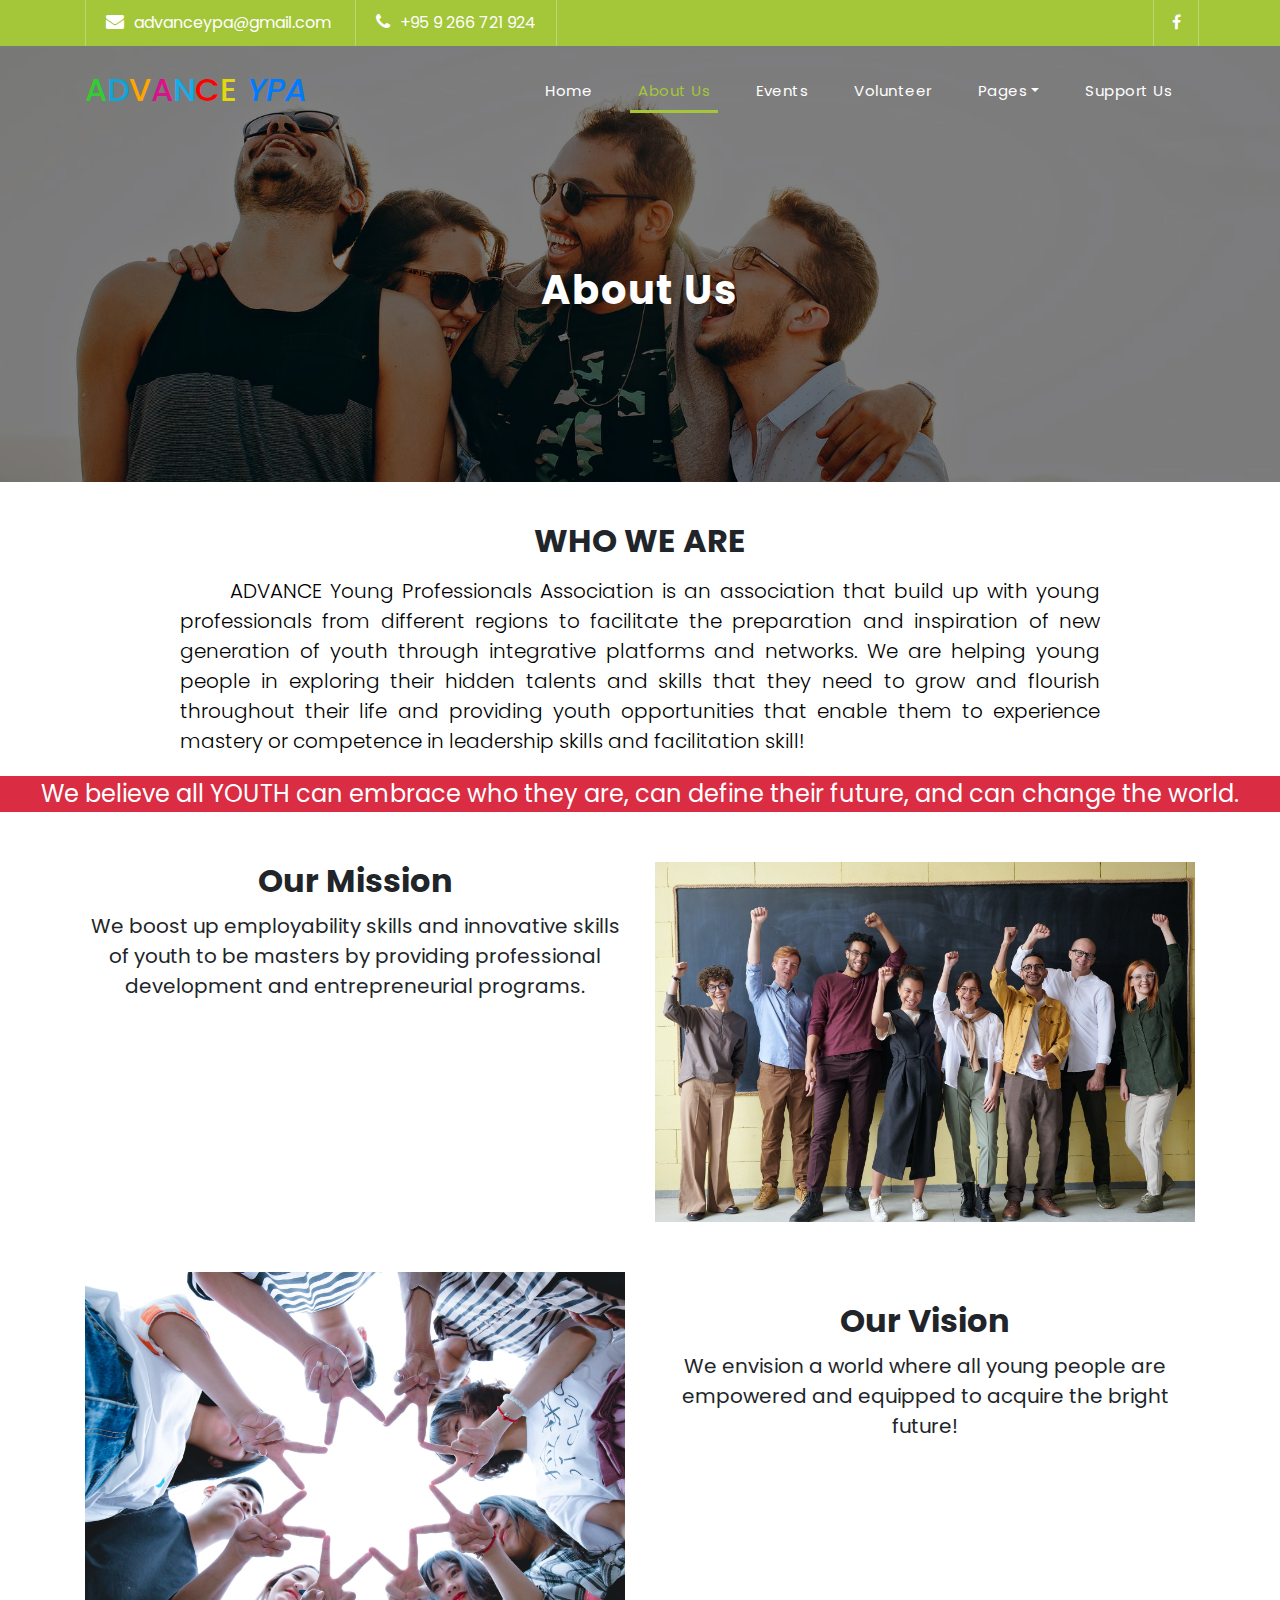
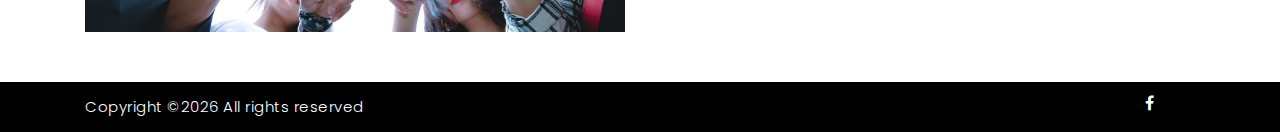
==== commit 7b2a90af: "Replacing sub header" ====
--- a/about.html
+++ b/about.html
@@ -44,9 +44,8 @@
         </div>
         <div class="col-md-4">
           <ul class="right-icons">
-            <li><a href="#"><i class="fa fa-facebook"></i></a></li>
-            <li><a href="#"><i class="fa fa-twitter"></i></a></li>
-            <li><a href="#"><i class="fa fa-linkedin"></i></a></li>
+            <li><a href="https://www.facebook.com/advanceyoungprofessionalsassociation/"><i class="fa fa-facebook"></i></a></li>
+           
           </ul>
         </div>
       </div>
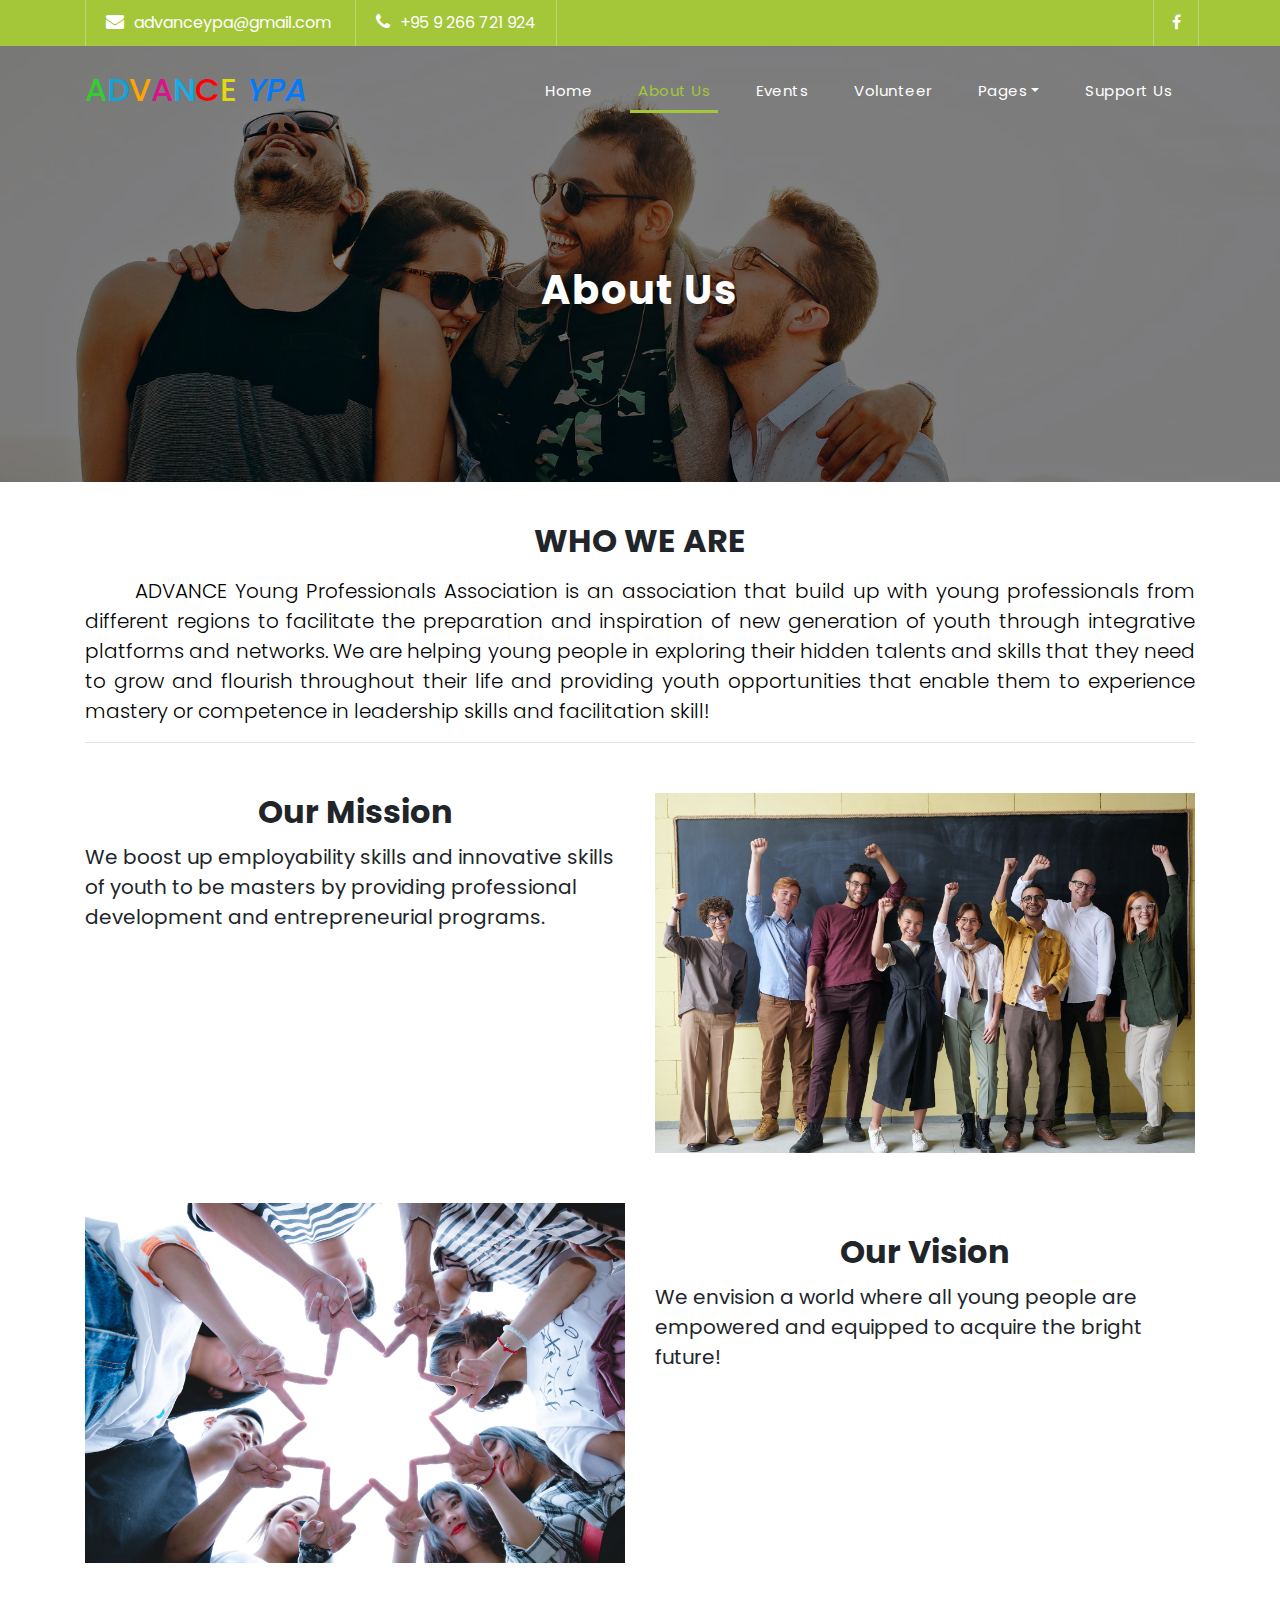
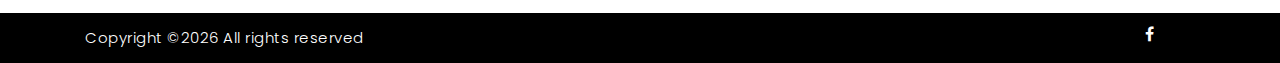
==== commit 4782ab20: "updating  contact" ====
--- a/about.html
+++ b/about.html
@@ -116,28 +116,34 @@
                 <h2 style= "font-weight: bold;">WHO WE ARE</h2>
             </div>
               
-            <div class="col-10 offset-1">
+            <div class="col">
               <p class="lead" style="text-align: justify;color: black; text-indent: 50px;">ADVANCE Young Professionals Association is an association that build up with young professionals from different regions to facilitate the preparation and inspiration of new generation of youth through integrative platforms and networks. We are helping young people in exploring their hidden talents and skills that they need to grow and flourish throughout their life and providing youth opportunities that enable them to experience mastery or competence in leadership skills and facilitation skill!</p>
                 
             </div>
       </div>
-</div>
-
-
-
-<div style="overflow: hidden; background-color:#da2c43; height: 100%;width: 100%;margin-top: 20px;">
+      <!-- <div class="row">
+        <div style="overflow: hidden; height: 100%;width: 100%;margin-top: 20px;">
   
-  <div  class="col-lg-20 classol-md-20 col-sm-20" style="text-align:center;font-size:1.5rem;color:white;">
-    We believe all YOUTH can embrace who they are, can define their future, and can change the world.
-  </div>
-  
-</div>
+          <div  class="col-lg-20 classol-md-20 col-sm-20" style="text-align:center;font-size:1.3rem;color:black; font-weight:bold">
+            We believe all YOUTH can embrace who they are, can define their future, and can change the world.
+          </div>
+          
+        </div>
+      </div> -->
+      <hr>
+  </div>
+
+
+
+
+
+
 
 <div class="container d-flex justify-content-center" style="margin-top: 50px; margin-bottom: 50px;">
   <div class="row col-offset">
     <div class="col-lg">
       <h2 style="font-weight: bold; text-align: center;margin-bottom: 10px;">Our Mission</h2>
-      <div  class="col-lg-20 classol-md-20 col-sm-20" style="font-size: 20px; text-align: center;margin-bottom: 10px;">
+      <div  class=class="col-lg-20 classol-md-20 col-sm-20" style="font-size: 20px; text-align: left; margin-bottom: 10px">
         We boost up employability skills and innovative skills of youth to be masters by providing professional development and entrepreneurial programs.
       </div>
 
@@ -159,7 +165,7 @@
     </div>
     <div class="col-lg">
       <h2 style= "font-weight: bold; text-align: center;margin-bottom: 10px; margin-top: 30px;">Our Vision</h2>
-      <div  class="col-lg-20 classol-md-20 col-sm-20" style="font-size: 20px; text-align: center; margin-bottom: 10px;">
+      <div  class="col-lg-20 classol-md-20 col-sm-20" style="font-size: 20px; text-align: left; margin-bottom: 10px;">
         We envision a world where all young people are empowered and equipped to acquire the bright future!
       </div>
 
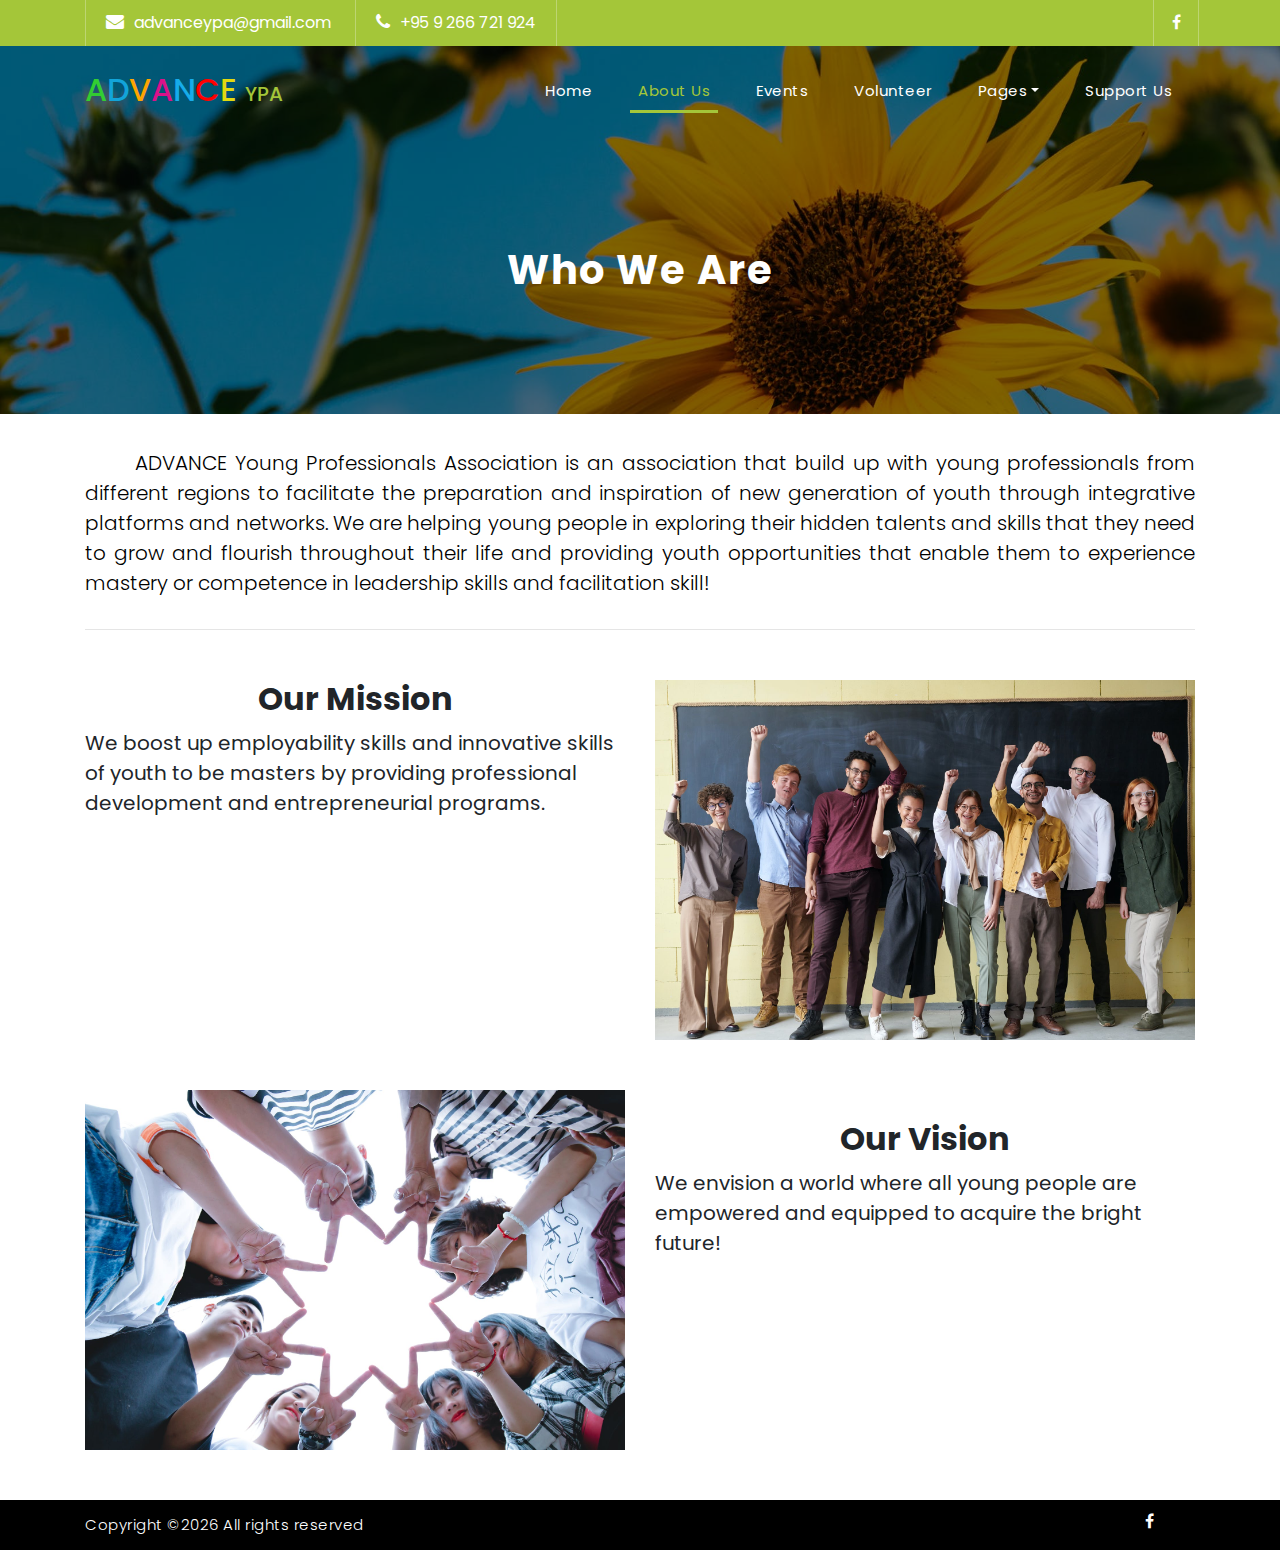
==== commit 1dc8bd1d: "lastcommit" ====
--- a/about.html
+++ b/about.html
@@ -55,7 +55,7 @@
   <header class="">
     <nav class="navbar navbar-expand-lg">
       <div class="container">
-        <a class="navbar-brand" href="index.html"><h2><span style="color:limegreen;">A</span><span style="color: #12a4d9;">D</span><span style="color: orange;">V</span><span style="color: #d9138a;">A</span><span style="color: #16acea;">N</span><span style="color: red">C</span><span style="color: #e2d810;">E</span><em> YPA</em></h2></a>
+        <a class="navbar-brand" href="index.html"><h2><span style="color:limegreen;">A</span><span style="color: #12a4d9;">D</span><span style="color: orange;">V</span><span style="color: #d9138a;">A</span><span style="color: #16acea;">N</span><span style="color: red">C</span><span style="color: #e2d810;">E</span>&nbsp;<span style="color: #a4c639;font-size: 20px;">YPA</span></h2></a>
         <button class="navbar-toggler" type="button" data-toggle="collapse" data-target="#navbarResponsive" aria-controls="navbarResponsive" aria-expanded="false" aria-label="Toggle navigation">
           <span class="navbar-toggler-icon"></span>
         </button>
@@ -102,7 +102,7 @@
     <div class="container">
       <div class="row">
         <div class="col-md-12">
-          <h1>About Us</h1>
+          <h1>Who We Are</h1>
         </div>
       </div>
     </div>
@@ -112,12 +112,12 @@
   <!------ Your Content Start Here ------->
   <div class="container">
       <div class="row">
-            <div class="w-100 p-3 d-flex justify-content-center">
+            <!-- <div class="w-100 p-3 d-flex justify-content-center">
                 <h2 style= "font-weight: bold;">WHO WE ARE</h2>
-            </div>
+            </div> -->
               
             <div class="col">
-              <p class="lead" style="text-align: justify;color: black; text-indent: 50px;">ADVANCE Young Professionals Association is an association that build up with young professionals from different regions to facilitate the preparation and inspiration of new generation of youth through integrative platforms and networks. We are helping young people in exploring their hidden talents and skills that they need to grow and flourish throughout their life and providing youth opportunities that enable them to experience mastery or competence in leadership skills and facilitation skill!</p>
+              <p class="lead" style="text-align: justify;color: black; text-indent: 50px;padding: 10px 0 15px 0;">ADVANCE Young Professionals Association is an association that build up with young professionals from different regions to facilitate the preparation and inspiration of new generation of youth through integrative platforms and networks. We are helping young people in exploring their hidden talents and skills that they need to grow and flourish throughout their life and providing youth opportunities that enable them to experience mastery or competence in leadership skills and facilitation skill!</p>
                 
             </div>
       </div>
@@ -132,11 +132,6 @@
       </div> -->
       <hr>
   </div>
-
-
-
-
-
 
 
 <div class="container d-flex justify-content-center" style="margin-top: 50px; margin-bottom: 50px;">
--- a/assets/css/style.css
+++ b/assets/css/style.css
@@ -25,38 +25,22 @@
 }
 
 a.filled-button {
-	background-color: #a4c639;
-	color: white;
-	font-size: 13px;
-	text-transform: uppercase;
-	padding: 12px 30px;
-	font-weight: 700;
-	border-radius: 30px;
-	display: inline-block;
-	transition: all 0.3s;
+display: inline-block;
+width: 150px;
+line-height: 38px;
+border: 0px;
+border-radius: 1.5rem;
+background: #a4c639;
+color: white;
+font-weight: 500;	
+text-align: center;
+cursor: pointer;
+transition: all 0.2s;
+text-decoration: none;
 }
 
 a.filled-button:hover {
-	background-color: #fff;
-	color: #a4c639;
-}
-
-a.border-button {
-	background-color: transparent;
-	color: #fff;
-	border: 2px solid #fff;
-	font-size: 13px;
-	text-transform: uppercase;
-	font-weight: 700;
-	padding: 10px 28px;
-	border-radius: 30px;
-	display: inline-block;
-	transition: all 0.3s;
-}
-
-a.border-button:hover {
-	background-color: #fff;
-	color: #a4c639;
+	background-color: #ff4d4d;
 }
 
 .section-heading {
@@ -725,11 +709,11 @@
 
 .page-heading {
 	text-align: center;
-	background-image: url(../images/g.jpeg);
+	background-image: url(../images/o5.jpeg);
 	background-position: center center;
 	background-repeat: no-repeat;
 	background-size: cover;
-	padding: 220px 0px 150px 0px;
+	padding: 200px 0px 100px 0px;
 	color: #fff;
 	position: relative;
 }
@@ -753,7 +737,7 @@
 	text-transform: capitalize;
 	font-weight: 700;
 	letter-spacing: 2px;
-	margin-bottom: 18px;
+	margin-bottom: 20px;
 }
 
 .page-heading span {
@@ -1005,7 +989,7 @@
 
 /*Count Area Starts*/
 .count {
-	margin-top: 100px;
+	margin-top: 50px;
 	margin-bottom: 50px;
 	text-align: center;
 	color: white;
@@ -1041,8 +1025,8 @@
 
 /*home Area Starts*/
 .article_blog {
-	margin-top: 40px;
-	margin-bottom: 40px;
+	margin-top: 10px;
+	margin-bottom: 20px;
 }
 
 .article_blog .main_title {
@@ -1202,7 +1186,7 @@
 	background-color: #a4c639;
 	color: white;
 	padding: 15px 25px;
-	border-radius: 10px;
+	border-radius: 50px;
 	display: inline-block;
 	font-size: 20px;
 }
@@ -1367,6 +1351,25 @@
 }
 /*-------------Blog Area Ends-----------*/
 
+# Gallery
+--------------------------------------------------------------*/
+.gallery {
+  padding-bottom: 0;
+}
+
+.gallery .gallery-item {
+  overflow: hidden;
+  border-right: 3px solid #fff;
+  border-bottom: 3px solid #fff;
+}
+
+.gallery .gallery-item img {
+  transition: all ease-in-out 0.4s;
+}
+
+.gallery .gallery-item:hover img {
+  transform: scale(1.1);
+}
 
 /*-----------Blog Detail Area Starts-----------*/
 #blog_detail h3{
@@ -1395,3 +1398,150 @@
 
 
 
+/*Contact*/
+
+.contact .info-wrap {
+	box-shadow: 0px 2px 15px rgba(0, 0, 0, 0.1);
+	padding: 30px;
+  }
+  
+  .contact .info {
+	background: #fff;
+  }
+  
+  .contact .info i {
+	font-size: 20px;
+	color: #ffb03b;
+	float: left;
+	width: 44px;
+	height: 44px;
+	background: #fff6e8;
+	display: flex;
+	justify-content: center;
+	align-items: center;
+	border-radius: 50px;
+	transition: all 0.3s ease-in-out;
+  }
+  
+  .contact .info h4 {
+	padding: 0 0 0 60px;
+	font-size: 18px;
+	font-weight: 600;
+	margin-bottom: 5px;
+	color: #433f39;
+	font-family: "Poppins", sans-serif;
+  }
+  
+  .contact .info p {
+	padding: 0 0 0 60px;
+	margin-bottom: 0;
+	font-size: 14px;
+	color: #7a7368;
+  }
+  
+  .contact .info:hover i {
+	background: #ffb03b;
+	color: #fff;
+  }
+  
+  .contact .php-email-form {
+	width: 100%;
+	box-shadow: 0 0 24px 0 rgba(0, 0, 0, 0.12);
+	padding: 30px;
+	background: #fff;
+  }
+  
+  .contact .php-email-form .form-group {
+	padding-bottom: 8px;
+  }
+  
+  .contact .php-email-form .validate {
+	display: none;
+	color: red;
+	margin: 0 0 15px 0;
+	font-weight: 400;
+	font-size: 13px;
+  }
+  
+  .contact .php-email-form .error-message {
+	display: none;
+	color: #fff;
+	background: #ed3c0d;
+	text-align: center;
+	padding: 15px;
+	font-weight: 600;
+  }
+  
+  .contact .php-email-form .sent-message {
+	display: none;
+	color: #fff;
+	background: #18d26e;
+	text-align: center;
+	padding: 15px;
+	font-weight: 600;
+  }
+  
+  .contact .php-email-form .loading {
+	display: none;
+	background: #fff;
+	text-align: center;
+	padding: 15px;
+  }
+  
+  .contact .php-email-form .loading:before {
+	content: "";
+	display: inline-block;
+	border-radius: 50%;
+	width: 24px;
+	height: 24px;
+	margin: 0 10px -6px 0;
+	border: 3px solid #18d26e;
+	border-top-color: #eee;
+	-webkit-animation: animate-loading 1s linear infinite;
+	animation: animate-loading 1s linear infinite;
+  }
+  
+  .contact .php-email-form input, .contact .php-email-form textarea {
+	border-radius: 0;
+	box-shadow: none;
+	font-size: 14px;
+  }
+  
+  .contact .php-email-form input {
+	height: 44px;
+  }
+  
+  .contact .php-email-form textarea {
+	padding: 10px 12px;
+  }
+  
+  .contact .php-email-form button[type="submit"] {
+	background-color: blue;
+	color: white;
+	padding: 15px 25px;
+	border-radius: 50px;
+	display: inline-block;
+	font-size: 20px;
+  }
+  
+  .contact .php-email-form button[type="submit"]:hover {
+	background: #ffa012;
+  }
+  
+  @-webkit-keyframes animate-loading {
+	0% {
+	  transform: rotate(0deg);
+	}
+	100% {
+	  transform: rotate(360deg);
+	}
+  }
+  
+  @keyframes animate-loading {
+	0% {
+	  transform: rotate(0deg);
+	}
+	100% {
+	  transform: rotate(360deg);
+	}
+  }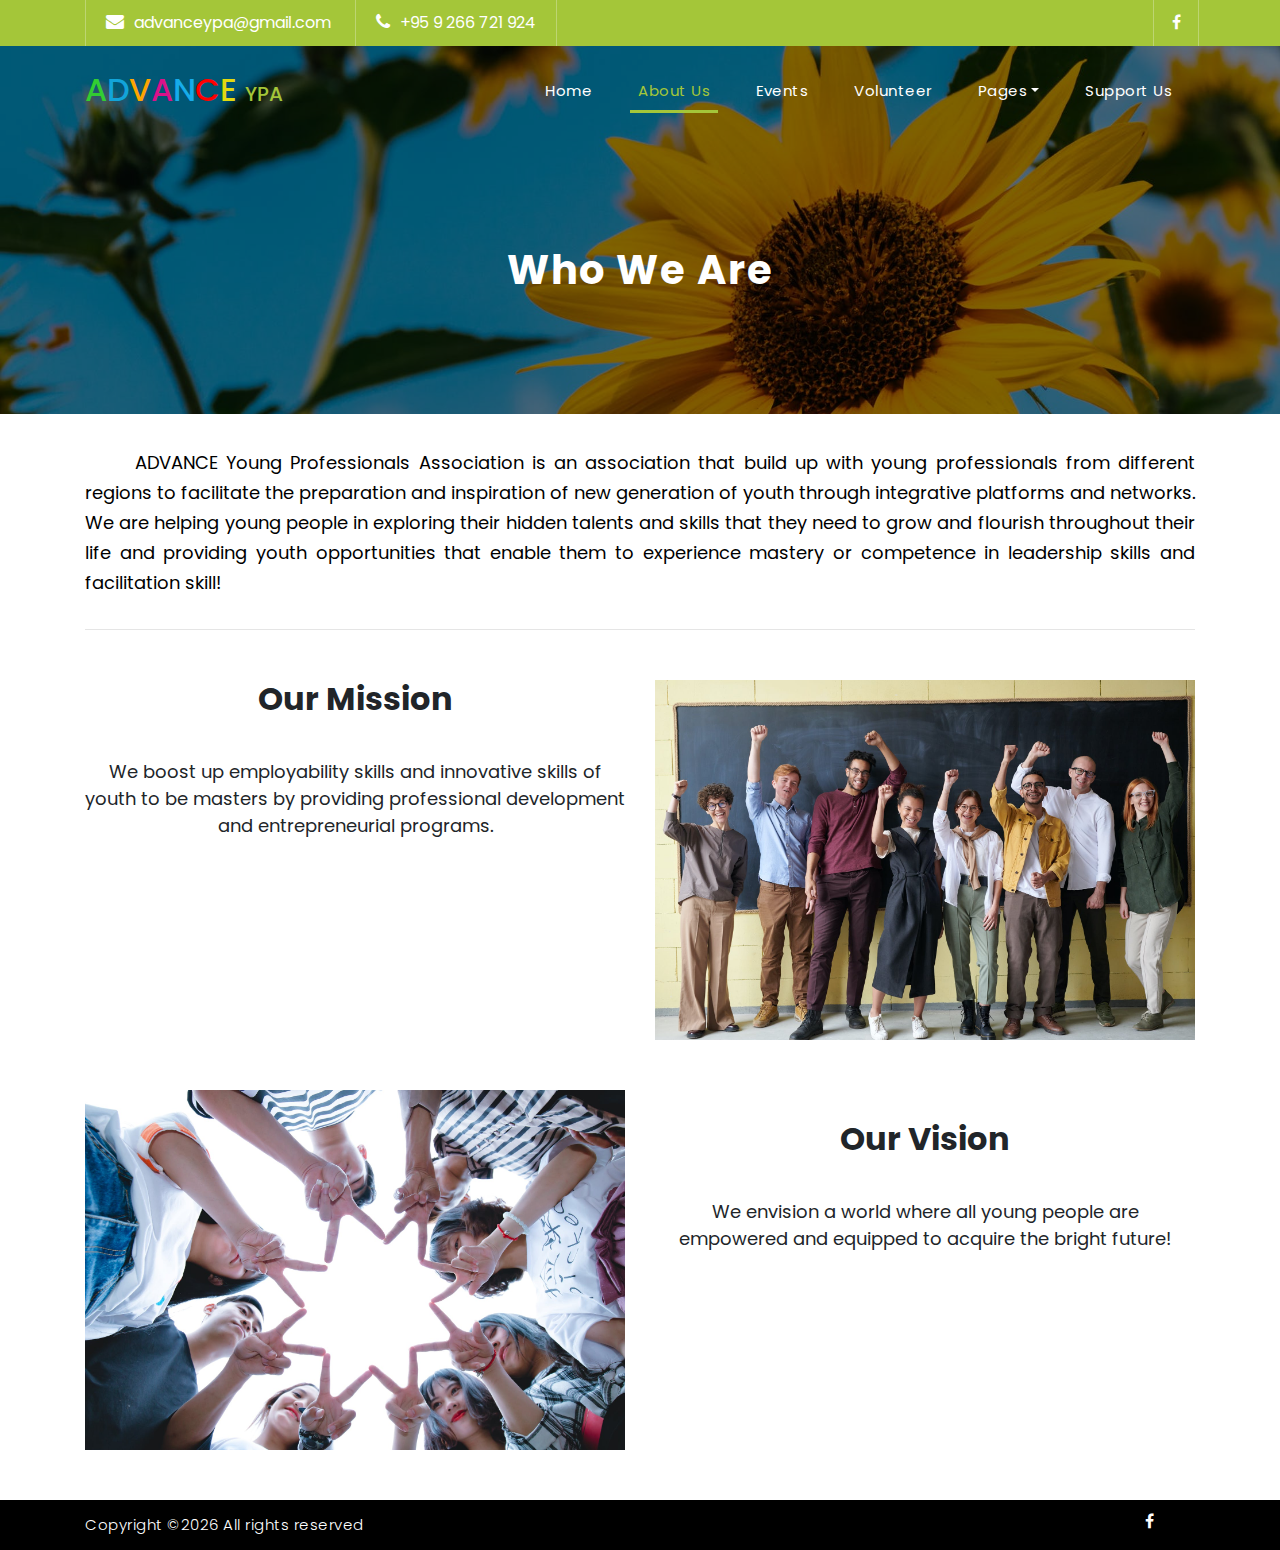
==== commit b87082d6: "aboutpage" ====
--- a/about.html
+++ b/about.html
@@ -117,7 +117,7 @@
             </div> -->
               
             <div class="col">
-              <p class="lead" style="text-align: justify;color: black; text-indent: 50px;padding: 10px 0 15px 0;">ADVANCE Young Professionals Association is an association that build up with young professionals from different regions to facilitate the preparation and inspiration of new generation of youth through integrative platforms and networks. We are helping young people in exploring their hidden talents and skills that they need to grow and flourish throughout their life and providing youth opportunities that enable them to experience mastery or competence in leadership skills and facilitation skill!</p>
+              <p class="lead" style="text-align: justify;color: black; text-indent: 50px;padding: 10px 0 15px 0;font-size: 18px;font-weight: 400;">ADVANCE Young Professionals Association is an association that build up with young professionals from different regions to facilitate the preparation and inspiration of new generation of youth through integrative platforms and networks. We are helping young people in exploring their hidden talents and skills that they need to grow and flourish throughout their life and providing youth opportunities that enable them to experience mastery or competence in leadership skills and facilitation skill!</p>
                 
             </div>
       </div>
@@ -138,7 +138,7 @@
   <div class="row col-offset">
     <div class="col-lg">
       <h2 style="font-weight: bold; text-align: center;margin-bottom: 10px;">Our Mission</h2>
-      <div  class=class="col-lg-20 classol-md-20 col-sm-20" style="font-size: 20px; text-align: left; margin-bottom: 10px">
+      <div  class=class="col-lg-20 classol-md-20 col-sm-20" style="font-size: 18px;text-align: center;padding-top: 30px;">
         We boost up employability skills and innovative skills of youth to be masters by providing professional development and entrepreneurial programs.
       </div>
 
@@ -160,7 +160,7 @@
     </div>
     <div class="col-lg">
       <h2 style= "font-weight: bold; text-align: center;margin-bottom: 10px; margin-top: 30px;">Our Vision</h2>
-      <div  class="col-lg-20 classol-md-20 col-sm-20" style="font-size: 20px; text-align: left; margin-bottom: 10px;">
+      <div  class="col-lg-20 classol-md-20 col-sm-20" style="font-size: 18px; text-align: center; padding-top: 30px;">
         We envision a world where all young people are empowered and equipped to acquire the bright future!
       </div>
 
